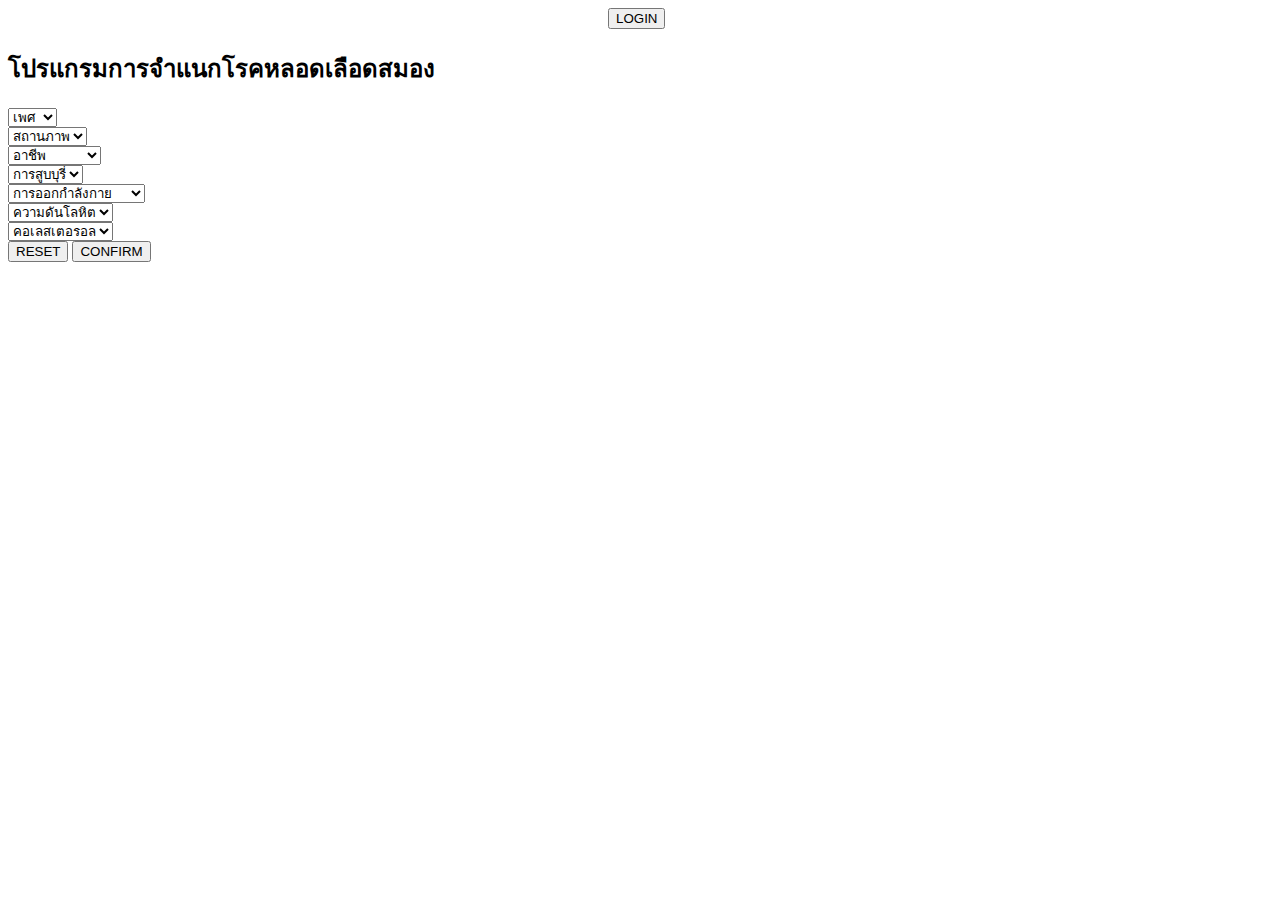
==== about.html @ 32e65096 "first commit" ====
<!DOCTYPE html>
<html lang="en">
<title>โปรแกรมการจำแนกโรคหลอดเลือดสมอง</title>

<head>
    <meta http-equiv="Content-Type" content="text/html; charset=UTF-8" />
    <meta name="viewport" content="width=device-width, initial-scale=1" />
    <meta http-equiv="X-UA-Compatible" content="IE=edge" />
    <meta name="author" content="colorlib.com">
    <link href="fonts.googleapis.com/css?family=Poppins:400,600,700" rel="stylesheet" />
    <link href="css/main.css" rel="stylesheet" />
    <link rel="preconnect" href="https://fonts.googleapis.com">
</head>

<body>
    <div class="s010">
        <form>
            <div class="inner-form">
                <div class="basic-search">
                    <div class="input-field">
                        <div class="icon-wrap">
                            <!-- <svg xmlns="http://www.w3.org/2000/svg" width="24" height="24" viewBox="0 0 24 24">
                  <path d="M15.5 14h-.79l-.28-.27C15.41 12.59 16 11.11 16 9.5 16 5.91 13.09 3 9.5 3S3 5.91 3 9.5 5.91 16 9.5 16c1.61 0 3.09-.59 4.23-1.57l.27.28v.79l5 4.99L20.49 19l-4.99-5zm-6 0C7.01 14 5 11.99 5 9.5S7.01 5 9.5 5 14 7.01 14 9.5 11.99 14 9.5 14z"></path> -->
                            </svg>
                        </div>
                    </div>
                </div>
                <div class="advance-search">
                    <div class="input-field">
                        <div class="group-btn">
                            <button formaction="index.html" class="btn-search" style="position:relative; left:600px">LOGIN</button>
                        </div>
                    </div>
                    <span class="desc"><h2>โปรแกรมการจำแนกโรคหลอดเลือดสมอง</h2></span>
                    <div class="row">
                        <div class="input-field">
                            <div class="input-select">
                                <Label for="sex"></Label>
                                <select data-trigger="" name="choices-single-defaul" id="sex">
                                  <option placeholder="" value="">เพศ</option>
                                  <option>หญิง</option>
                                  <option>ชาย</option>
                                </select>
                            </div>
                        </div>
                        <div class="input-field">
                            <div class="input-select">
                                <select data-trigger="" name="choices-single-defaul">
                    <option placeholder="" value="">สถานภาพ</option>
                    <option>โสด</option>
                    <option>สมรส</option>
                  </select>
                            </div>
                        </div>
                        <div class="input-field">
                            <div class="input-select">
                                <select data-trigger="" name="choices-single-defaul">
                    <option placeholder="" value="">อาชีพ</option>
                    <option>แพทย์</option>
                    <option>พยาบาล</option>
                    <option>ข้าราชการ</option>
                    <option>ตำรวจ</option>
                    <option>ทหาร</option>
                    <option>รับจ้างทั่วไป</option>
                    <option>ธุรกิจส่วนตัว</option>
                  </select>
                            </div>
                        </div>
                    </div>
                    <div class="row First">
                        <div class="input-field">
                            <div class="input-select">
                                <select data-trigger="" name="choices-single-defaul">
                        <option placeholder="" value="">การสูบบุรี่</option>
                        <option>สูบบุรี่</option>
                        <option>ไม่สูบบุรี่</option>
                      </select>
                            </div>
                        </div>
                        <div class="input-field">
                            <div class="input-select">
                                <select data-trigger="" name="choices-single-defaul">
                        <option placeholder="" value="">การออกกำลังกาย</option>
                        <option>ไม่เคยออกกำลังกาย</option>
                        <option>ออกกำลังกาย</option>
                      </select>
                            </div>
                        </div>
                        <div class="input-field">
                            <div class="input-select">
                                <select data-trigger="" name="choices-single-defaul">
                        <option placeholder="" value="">ความดันโลหิต</option>
                        <option>สูง</option>
                        <option>ปกติ</option>
                      </select>
                            </div>
                        </div>
                    </div>
                    <div class="row second">
                        <div class="input-field">
                            <div class="input-select">
                                <select data-trigger="" name="choices-single-defaul">
                    <option placeholder="" value="">คอเลสเตอรอล</option>
                    <option>สูง</option>
                    <option>ปกติ</option>
                  </select>
                            </div>
                        </div>
                    </div>
                    <div class="row third">
                        <div class="input-field">
                            <div class="group-btn">
                                <button class="btn-delete" id="delete">RESET</button>
                                <button class="btn-search">CONFIRM</button>
                            </div>
                        </div>
                    </div>
                </div>
            </div>
        </form>
    </div>
    <script src="js/extention/choices.js"></script>
    <script>
        const customSelects = document.querySelectorAll("select");
        const deleteBtn = document.getElementById('delete')
        const choices = new Choices('select', {
            searchEnabled: false,
            itemSelectText: '',
            removeItemButton: true,
        });
        for (let i = 0; i < customSelects.length; i++) {
            customSelects[i].addEventListener('addItem', function(event) {
                if (event.detail.value) {
                    let parent = this.parentNode.parentNode
                    parent.classList.add('valid')
                    parent.classList.remove('invalid')
                } else {
                    let parent = this.parentNode.parentNode
                    parent.classList.add('invalid')
                    parent.classList.remove('valid')
                }
            }, false);
        }
        deleteBtn.addEventListener("click", function(e) {
            e.preventDefault()
            const deleteAll = document.querySelectorAll('.choices__button')
            for (let i = 0; i < deleteAll.length; i++) {
                deleteAll[i].click();
            }
        });
    </script>
</body>

</html>
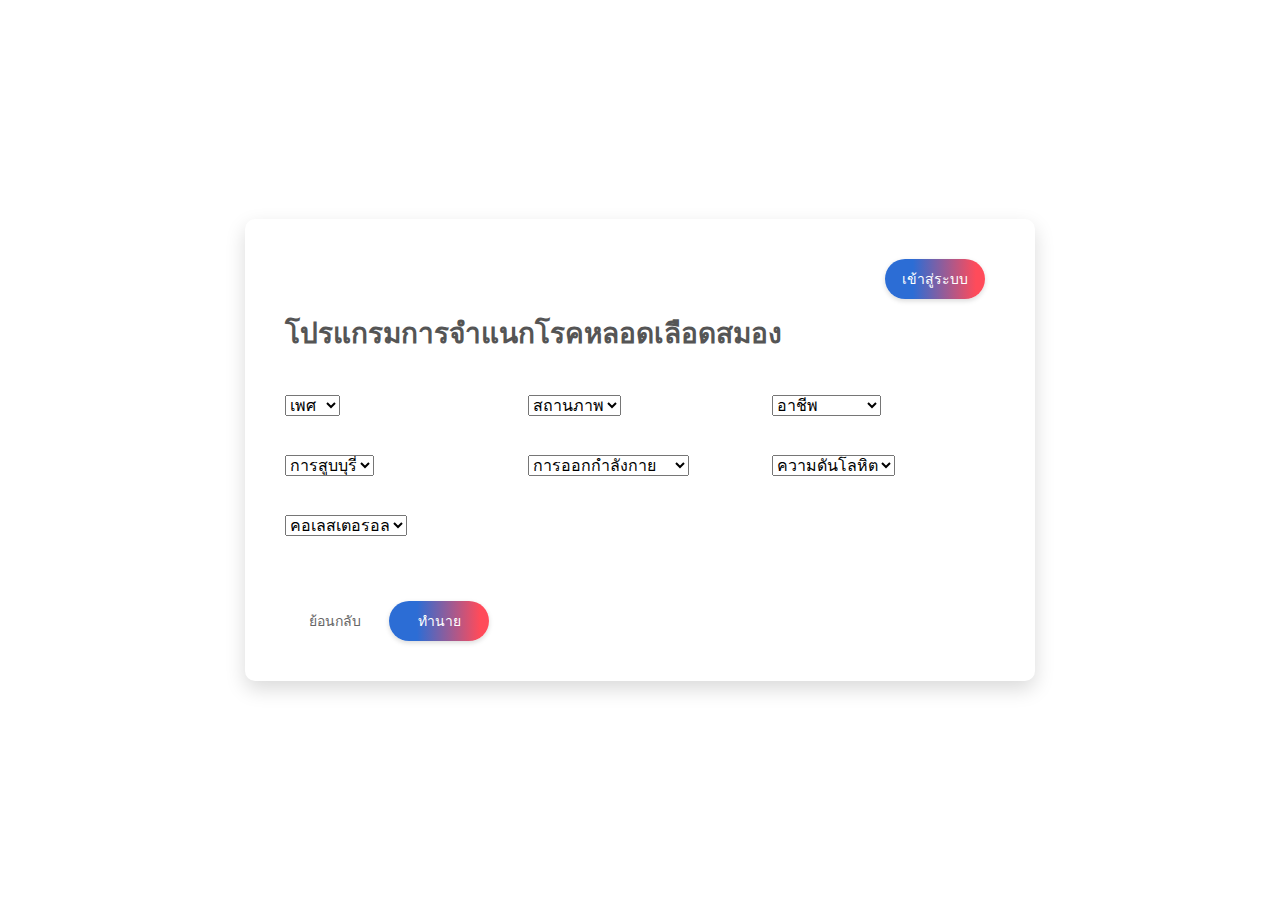
==== commit 27c00f38: "new" ====
--- a/about.html
+++ b/about.html
@@ -16,36 +16,36 @@
     <div class="s010">
         <form>
             <div class="inner-form">
-                <div class="basic-search">
+                <!-- <div class="basic-search">
                     <div class="input-field">
                         <div class="icon-wrap">
-                            <!-- <svg xmlns="http://www.w3.org/2000/svg" width="24" height="24" viewBox="0 0 24 24">
-                  <path d="M15.5 14h-.79l-.28-.27C15.41 12.59 16 11.11 16 9.5 16 5.91 13.09 3 9.5 3S3 5.91 3 9.5 5.91 16 9.5 16c1.61 0 3.09-.59 4.23-1.57l.27.28v.79l5 4.99L20.49 19l-4.99-5zm-6 0C7.01 14 5 11.99 5 9.5S7.01 5 9.5 5 14 7.01 14 9.5 11.99 14 9.5 14z"></path> -->
+                            <svg xmlns="http://www.w3.org/2000/svg" width="24" height="24" viewBox="0 0 24 24">
+                  <path d="M15.5 14h-.79l-.28-.27C15.41 12.59 16 11.11 16 9.5 16 5.91 13.09 3 9.5 3S3 5.91 3 9.5 5.91 16 9.5 16c1.61 0 3.09-.59 4.23-1.57l.27.28v.79l5 4.99L20.49 19l-4.99-5zm-6 0C7.01 14 5 11.99 5 9.5S7.01 5 9.5 5 14 7.01 14 9.5 11.99 14 9.5 14z"></path>
                             </svg>
                         </div>
                     </div>
-                </div>
+                </div> -->
                 <div class="advance-search">
                     <div class="input-field">
                         <div class="group-btn">
-                            <button formaction="index.html" class="btn-search" style="position:relative; left:600px">LOGIN</button>
+                            <button formaction="index.html" class="btn-search" style="position:relative; left:600px">เข้าสู่ระบบ</button>
                         </div>
                     </div>
-                    <span class="desc"><h2>โปรแกรมการจำแนกโรคหลอดเลือดสมอง</h2></span>
+                    <span class="desc"><h1>โปรแกรมการจำแนกโรคหลอดเลือดสมอง</h1></span>
+                    <br>
                     <div class="row">
                         <div class="input-field">
                             <div class="input-select">
-                                <Label for="sex"></Label>
-                                <select data-trigger="" name="choices-single-defaul" id="sex">
+                                <select aria-label="sex">
                                   <option placeholder="" value="">เพศ</option>
-                                  <option>หญิง</option>
-                                  <option>ชาย</option>
+                                  <option placeholder="" >หญิง</option>
+                                  <option placeholder="" >ชาย</option>
                                 </select>
                             </div>
                         </div>
                         <div class="input-field">
                             <div class="input-select">
-                                <select data-trigger="" name="choices-single-defaul">
+                                <select aria-label="status">
                     <option placeholder="" value="">สถานภาพ</option>
                     <option>โสด</option>
                     <option>สมรส</option>
@@ -54,7 +54,7 @@
                         </div>
                         <div class="input-field">
                             <div class="input-select">
-                                <select data-trigger="" name="choices-single-defaul">
+                                <select aria-label="career">
                     <option placeholder="" value="">อาชีพ</option>
                     <option>แพทย์</option>
                     <option>พยาบาล</option>
@@ -70,7 +70,7 @@
                     <div class="row First">
                         <div class="input-field">
                             <div class="input-select">
-                                <select data-trigger="" name="choices-single-defaul">
+                                <select aria-label="fag">
                         <option placeholder="" value="">การสูบบุรี่</option>
                         <option>สูบบุรี่</option>
                         <option>ไม่สูบบุรี่</option>
@@ -79,7 +79,7 @@
                         </div>
                         <div class="input-field">
                             <div class="input-select">
-                                <select data-trigger="" name="choices-single-defaul">
+                                <select aria-label="exercise">
                         <option placeholder="" value="">การออกกำลังกาย</option>
                         <option>ไม่เคยออกกำลังกาย</option>
                         <option>ออกกำลังกาย</option>
@@ -88,7 +88,7 @@
                         </div>
                         <div class="input-field">
                             <div class="input-select">
-                                <select data-trigger="" name="choices-single-defaul">
+                                <select aria-label="high-blood">>
                         <option placeholder="" value="">ความดันโลหิต</option>
                         <option>สูง</option>
                         <option>ปกติ</option>
@@ -99,7 +99,7 @@
                     <div class="row second">
                         <div class="input-field">
                             <div class="input-select">
-                                <select data-trigger="" name="choices-single-defaul">
+                                <select aria-label="cholesterol">
                     <option placeholder="" value="">คอเลสเตอรอล</option>
                     <option>สูง</option>
                     <option>ปกติ</option>
@@ -110,8 +110,8 @@
                     <div class="row third">
                         <div class="input-field">
                             <div class="group-btn">
-                                <button class="btn-delete" id="delete">RESET</button>
-                                <button class="btn-search">CONFIRM</button>
+                                <button class="btn-delete" id="delete">ย้อนกลับ</button>
+                                <button class="btn-search">ทำนาย</button>
                             </div>
                         </div>
                     </div>
--- a/css/main.css
+++ b/css/main.css
@@ -0,0 +1,1291 @@
+html {
+    line-height: 1.15;
+    /* 1 */
+    -ms-text-size-adjust: 100%;
+    /* 2 */
+    -webkit-text-size-adjust: 100%;
+    text-size-adjust: auto;
+    /* 2 */
+}
+
+
+/* Sections
+   ========================================================================== */
+
+
+/**
+ * Remove the margin in all browsers (opinionated).
+ */
+
+body {
+    margin: 0;
+}
+
+
+/**
+ * Add the correct display in IE 9-.
+ */
+
+article,
+aside,
+footer,
+header,
+nav,
+section {
+    display: block;
+}
+
+
+/**
+ * Correct the font size and margin on `h1` elements within `section` and
+ * `article` contexts in Chrome, Firefox, and Safari.
+ */
+
+h1 {
+    font-size: 2em;
+    margin: 0.67em 0;
+}
+
+
+/* Grouping content
+   ========================================================================== */
+
+
+/**
+ * Add the correct display in IE 9-.
+ * 1. Add the correct display in IE.
+ */
+
+figcaption,
+figure,
+main {
+    /* 1 */
+    display: block;
+}
+
+
+/**
+ * Add the correct margin in IE 8.
+ */
+
+figure {
+    margin: 1em 40px;
+}
+
+
+/**
+ * 1. Add the correct box sizing in Firefox.
+ * 2. Show the overflow in Edge and IE.
+ */
+
+hr {
+    box-sizing: content-box;
+    /* 1 */
+    height: 0;
+    /* 1 */
+    overflow: visible;
+    /* 2 */
+}
+
+
+/**
+ * 1. Correct the inheritance and scaling of font size in all browsers.
+ * 2. Correct the odd `em` font sizing in all browsers.
+ */
+
+pre {
+    font-family: monospace, monospace;
+    /* 1 */
+    font-size: 1em;
+    /* 2 */
+}
+
+
+/* Text-level semantics
+   ========================================================================== */
+
+
+/**
+ * 1. Remove the gray background on active links in IE 10.
+ * 2. Remove gaps in links underline in iOS 8+ and Safari 8+.
+ */
+
+a {
+    background-color: transparent;
+    /* 1 */
+    -webkit-text-decoration-skip: objects;
+    /* 2 */
+}
+
+
+/**
+ * 1. Remove the bottom border in Chrome 57- and Firefox 39-.
+ * 2. Add the correct text decoration in Chrome, Edge, IE, Opera, and Safari.
+ */
+
+abbr[title] {
+    border-bottom: none;
+    /* 1 */
+    text-decoration: underline;
+    /* 2 */
+    text-decoration: underline dotted;
+    /* 2 */
+}
+
+
+/**
+ * Prevent the duplicate application of `bolder` by the next rule in Safari 6.
+ */
+
+b,
+strong {
+    font-weight: inherit;
+}
+
+
+/**
+ * Add the correct font weight in Chrome, Edge, and Safari.
+ */
+
+b,
+strong {
+    font-weight: bolder;
+}
+
+
+/**
+ * 1. Correct the inheritance and scaling of font size in all browsers.
+ * 2. Correct the odd `em` font sizing in all browsers.
+ */
+
+code,
+kbd,
+samp {
+    font-family: monospace, monospace;
+    /* 1 */
+    font-size: 1em;
+    /* 2 */
+}
+
+
+/**
+ * Add the correct font style in Android 4.3-.
+ */
+
+dfn {
+    font-style: italic;
+}
+
+
+/**
+ * Add the correct background and color in IE 9-.
+ */
+
+mark {
+    background-color: #ff0;
+    color: #000;
+}
+
+
+/**
+ * Add the correct font size in all browsers.
+ */
+
+small {
+    font-size: 80%;
+}
+
+
+/**
+ * Prevent `sub` and `sup` elements from affecting the line height in
+ * all browsers.
+ */
+
+sub,
+sup {
+    font-size: 75%;
+    line-height: 0;
+    position: relative;
+    vertical-align: baseline;
+}
+
+sub {
+    bottom: -0.25em;
+}
+
+sup {
+    top: -0.5em;
+}
+
+
+/* Embedded content
+   ========================================================================== */
+
+
+/**
+ * Add the correct display in IE 9-.
+ */
+
+audio,
+video {
+    display: inline-block;
+}
+
+
+/**
+ * Add the correct display in iOS 4-7.
+ */
+
+audio:not([controls]) {
+    display: none;
+    height: 0;
+}
+
+
+/**
+ * Remove the border on images inside links in IE 10-.
+ */
+
+img {
+    border-style: none;
+}
+
+
+/**
+ * Hide the overflow in IE.
+ */
+
+svg:not(:root) {
+    overflow: hidden;
+}
+
+
+/* Forms
+   ========================================================================== */
+
+
+/**
+ * 1. Change the font styles in all browsers (opinionated).
+ * 2. Remove the margin in Firefox and Safari.
+ */
+
+button,
+input,
+optgroup,
+select,
+textarea {
+    font-family: sans-serif;
+    /* 1 */
+    font-size: 100%;
+    /* 1 */
+    line-height: 1.15;
+    /* 1 */
+    margin: 0;
+    /* 2 */
+}
+
+
+/**
+ * Show the overflow in IE.
+ * 1. Show the overflow in Edge.
+ */
+
+button,
+input {
+    /* 1 */
+    overflow: visible;
+}
+
+
+/**
+ * Remove the inheritance of text transform in Edge, Firefox, and IE.
+ * 1. Remove the inheritance of text transform in Firefox.
+ */
+
+button,
+select {
+    /* 1 */
+    text-transform: none;
+}
+
+
+/**
+ * 1. Prevent a WebKit bug where (2) destroys native `audio` and `video`
+ *    controls in Android 4.
+ * 2. Correct the inability to style clickable types in iOS and Safari.
+ */
+
+button,
+html [type="button"],
+[type="reset"],
+[type="submit"] {
+    -webkit-appearance: button;
+    /* 2 */
+}
+
+
+/**
+ * Remove the inner border and padding in Firefox.
+ */
+
+button::-moz-focus-inner,
+[type="button"]::-moz-focus-inner,
+[type="reset"]::-moz-focus-inner,
+[type="submit"]::-moz-focus-inner {
+    border-style: none;
+    padding: 0;
+}
+
+
+/**
+ * Restore the focus styles unset by the previous rule.
+ */
+
+button:-moz-focusring,
+[type="button"]:-moz-focusring,
+[type="reset"]:-moz-focusring,
+[type="submit"]:-moz-focusring {
+    outline: 1px dotted ButtonText;
+}
+
+
+/**
+ * Correct the padding in Firefox.
+ */
+
+fieldset {
+    padding: 0.35em 0.75em 0.625em;
+}
+
+
+/**
+ * 1. Correct the text wrapping in Edge and IE.
+ * 2. Correct the color inheritance from `fieldset` elements in IE.
+ * 3. Remove the padding so developers are not caught out when they zero out
+ *    `fieldset` elements in all browsers.
+ */
+
+legend {
+    box-sizing: border-box;
+    /* 1 */
+    color: inherit;
+    /* 2 */
+    display: table;
+    /* 1 */
+    max-width: 100%;
+    /* 1 */
+    padding: 0;
+    /* 3 */
+    white-space: normal;
+    /* 1 */
+}
+
+
+/**
+ * 1. Add the correct display in IE 9-.
+ * 2. Add the correct vertical alignment in Chrome, Firefox, and Opera.
+ */
+
+progress {
+    display: inline-block;
+    /* 1 */
+    vertical-align: baseline;
+    /* 2 */
+}
+
+
+/**
+ * Remove the default vertical scrollbar in IE.
+ */
+
+textarea {
+    overflow: auto;
+}
+
+
+/**
+ * 1. Add the correct box sizing in IE 10-.
+ * 2. Remove the padding in IE 10-.
+ */
+
+[type="checkbox"],
+[type="radio"] {
+    box-sizing: border-box;
+    /* 1 */
+    padding: 0;
+    /* 2 */
+}
+
+
+/**
+ * Correct the cursor style of increment and decrement buttons in Chrome.
+ */
+
+[type="number"]::-webkit-inner-spin-button,
+[type="number"]::-webkit-outer-spin-button {
+    height: auto;
+}
+
+
+/**
+ * 1. Correct the odd appearance in Chrome and Safari.
+ * 2. Correct the outline style in Safari.
+ */
+
+[type="search"] {
+    -webkit-appearance: textfield;
+    /* 1 */
+    outline-offset: -2px;
+    /* 2 */
+}
+
+
+/**
+ * Remove the inner padding and cancel buttons in Chrome and Safari on macOS.
+ */
+
+[type="search"]::-webkit-search-cancel-button,
+[type="search"]::-webkit-search-decoration {
+    -webkit-appearance: none;
+}
+
+
+/**
+ * 1. Correct the inability to style clickable types in iOS and Safari.
+ * 2. Change font properties to `inherit` in Safari.
+ */
+
+::-webkit-file-upload-button {
+    -webkit-appearance: button;
+    /* 1 */
+    font: inherit;
+    /* 2 */
+}
+
+
+/* Interactive
+   ========================================================================== */
+
+
+/*
+ * Add the correct display in IE 9-.
+ * 1. Add the correct display in Edge, IE, and Firefox.
+ */
+
+details,
+menu {
+    display: block;
+}
+
+
+/*
+ * Add the correct display in all browsers.
+ */
+
+summary {
+    display: list-item;
+}
+
+
+/* Scripting
+   ========================================================================== */
+
+
+/**
+ * Add the correct display in IE 9-.
+ */
+
+canvas {
+    display: inline-block;
+}
+
+
+/**
+ * Add the correct display in IE.
+ */
+
+template {
+    display: none;
+}
+
+
+/* Hidden
+   ========================================================================== */
+
+
+/**
+ * Add the correct display in IE 10-.
+ */
+
+[hidden] {
+    display: none;
+}
+
+html {
+    height: 100%;
+}
+
+fieldset {
+    margin: 0;
+    padding: 0;
+    -webkit-margin-start: 0;
+    -webkit-margin-end: 0;
+    -webkit-padding-before: 0;
+    -webkit-padding-start: 0;
+    -webkit-padding-end: 0;
+    -webkit-padding-after: 0;
+    border: 0;
+}
+
+legend {
+    margin: 0;
+    padding: 0;
+    display: block;
+    -webkit-padding-start: 0;
+    -webkit-padding-end: 0;
+}
+
+
+/*===============================
+=            Choices            =
+===============================*/
+
+.choices {
+    position: relative;
+    margin-bottom: 24px;
+    font-size: 16px;
+}
+
+.choices:focus {
+    outline: none;
+}
+
+.choices:last-child {
+    margin-bottom: 0;
+}
+
+.choices.is-disabled .choices__inner,
+.choices.is-disabled .choices__input {
+    background-color: #EAEAEA;
+    cursor: not-allowed;
+    -webkit-user-select: none;
+    -moz-user-select: none;
+    -ms-user-select: none;
+    user-select: none;
+}
+
+.choices.is-disabled .choices__item {
+    cursor: not-allowed;
+}
+
+.choices[data-type*="select-one"] {
+    cursor: pointer;
+}
+
+.choices[data-type*="select-one"] .choices__inner {
+    padding-bottom: 7.5px;
+}
+
+.choices[data-type*="select-one"] .choices__input {
+    display: block;
+    width: 100%;
+    padding: 10px;
+    border-bottom: 1px solid #DDDDDD;
+    background-color: #FFFFFF;
+    margin: 0;
+}
+
+.choices[data-type*="select-one"] .choices__button {
+    background-image: url("../../icons/cross-inverse.svg");
+    padding: 0;
+    background-size: 8px;
+    height: 100%;
+    position: absolute;
+    top: 50%;
+    right: 0;
+    margin-top: -10px;
+    margin-right: 25px;
+    height: 20px;
+    width: 20px;
+    border-radius: 10em;
+    opacity: .5;
+}
+
+.choices[data-type*="select-one"] .choices__button:hover,
+.choices[data-type*="select-one"] .choices__button:focus {
+    opacity: 1;
+}
+
+.choices[data-type*="select-one"] .choices__button:focus {
+    box-shadow: 0px 0px 0px 2px #00BCD4;
+}
+
+.choices[data-type*="select-one"]:after {
+    content: "";
+    height: 0;
+    width: 0;
+    border-style: solid;
+    border-color: #333333 transparent transparent transparent;
+    border-width: 5px;
+    position: absolute;
+    right: 11.5px;
+    top: 50%;
+    margin-top: -2.5px;
+    pointer-events: none;
+}
+
+.choices[data-type*="select-one"].is-open:after {
+    border-color: transparent transparent #333333 transparent;
+    margin-top: -7.5px;
+}
+
+.choices[data-type*="select-one"][dir="rtl"]:after {
+    left: 11.5px;
+    right: auto;
+}
+
+.choices[data-type*="select-one"][dir="rtl"] .choices__button {
+    right: auto;
+    left: 0;
+    margin-left: 25px;
+    margin-right: 0;
+}
+
+.choices[data-type*="select-multiple"] .choices__inner,
+.choices[data-type*="text"] .choices__inner {
+    cursor: text;
+}
+
+.choices[data-type*="select-multiple"] .choices__button,
+.choices[data-type*="text"] .choices__button {
+    position: relative;
+    display: inline-block;
+    margin-top: 0;
+    margin-right: -4px;
+    margin-bottom: 0;
+    margin-left: 8px;
+    padding-left: 16px;
+    border-left: 1px solid #008fa1;
+    background-image: url("../../icons/cross.svg");
+    background-size: 8px;
+    width: 8px;
+    line-height: 1;
+    opacity: .75;
+}
+
+.choices[data-type*="select-multiple"] .choices__button:hover,
+.choices[data-type*="select-multiple"] .choices__button:focus,
+.choices[data-type*="text"] .choices__button:hover,
+.choices[data-type*="text"] .choices__button:focus {
+    opacity: 1;
+}
+
+.choices__inner {
+    display: inline-block;
+    vertical-align: top;
+    width: 100%;
+    background-color: #f9f9f9;
+    padding: 7.5px 7.5px 3.75px;
+    border: 1px solid #DDDDDD;
+    border-radius: 2.5px;
+    font-size: 14px;
+    min-height: 44px;
+    overflow: hidden;
+}
+
+.is-focused .choices__inner,
+.is-open .choices__inner {
+    border-color: #b7b7b7;
+}
+
+.is-open .choices__inner {
+    border-radius: 2.5px 2.5px 0 0;
+}
+
+.is-flipped.is-open .choices__inner {
+    border-radius: 0 0 2.5px 2.5px;
+}
+
+.choices__list {
+    margin: 0;
+    padding-left: 0;
+    list-style: none;
+}
+
+.choices__list--single {
+    display: inline-block;
+    padding: 4px 16px 4px 4px;
+    width: 100%;
+}
+
+[dir="rtl"] .choices__list--single {
+    padding-right: 4px;
+    padding-left: 16px;
+}
+
+.choices__list--single .choices__item {
+    width: 100%;
+}
+
+.choices__list--multiple {
+    display: inline;
+}
+
+.choices__list--multiple .choices__item {
+    display: inline-block;
+    vertical-align: middle;
+    border-radius: 20px;
+    padding: 4px 10px;
+    font-size: 12px;
+    font-weight: 500;
+    margin-right: 3.75px;
+    margin-bottom: 3.75px;
+    background-color: #00BCD4;
+    border: 1px solid #00a5bb;
+    color: #FFFFFF;
+    word-break: break-all;
+}
+
+.choices__list--multiple .choices__item[data-deletable] {
+    padding-right: 5px;
+}
+
+[dir="rtl"] .choices__list--multiple .choices__item {
+    margin-right: 0;
+    margin-left: 3.75px;
+}
+
+.choices__list--multiple .choices__item.is-highlighted {
+    background-color: #00a5bb;
+    border: 1px solid #008fa1;
+}
+
+.is-disabled .choices__list--multiple .choices__item {
+    background-color: #aaaaaa;
+    border: 1px solid #919191;
+}
+
+.choices__list--dropdown {
+    display: none;
+    z-index: 1;
+    position: absolute;
+    width: 100%;
+    background-color: #FFFFFF;
+    border: 1px solid #DDDDDD;
+    top: 100%;
+    margin-top: -1px;
+    border-bottom-left-radius: 2.5px;
+    border-bottom-right-radius: 2.5px;
+    overflow: hidden;
+    word-break: break-all;
+}
+
+.choices__list--dropdown.is-active {
+    display: block;
+}
+
+.is-open .choices__list--dropdown {
+    border-color: #b7b7b7;
+}
+
+.is-flipped .choices__list--dropdown {
+    top: auto;
+    bottom: 100%;
+    margin-top: 0;
+    margin-bottom: -1px;
+    border-radius: .25rem .25rem 0 0;
+}
+
+.choices__list--dropdown .choices__list {
+    position: relative;
+    max-height: 300px;
+    overflow: auto;
+    -webkit-overflow-scrolling: touch;
+    will-change: scroll-position;
+}
+
+.choices__list--dropdown .choices__item {
+    position: relative;
+    padding: 10px;
+    font-size: 14px;
+}
+
+[dir="rtl"] .choices__list--dropdown .choices__item {
+    text-align: right;
+}
+
+@media (min-width: 640px) {
+    .choices__list--dropdown .choices__item--selectable {
+        padding-right: 100px;
+    }
+    .choices__list--dropdown .choices__item--selectable:after {
+        content: attr(data-select-text);
+        font-size: 12px;
+        opacity: 0;
+        position: absolute;
+        right: 10px;
+        top: 50%;
+        transform: translateY(-50%);
+    }
+    [dir="rtl"] .choices__list--dropdown .choices__item--selectable {
+        text-align: right;
+        padding-left: 100px;
+        padding-right: 10px;
+    }
+    [dir="rtl"] .choices__list--dropdown .choices__item--selectable:after {
+        right: auto;
+        left: 10px;
+    }
+}
+
+.choices__list--dropdown .choices__item--selectable.is-highlighted {
+    background-color: #f2f2f2;
+}
+
+.choices__list--dropdown .choices__item--selectable.is-highlighted:after {
+    opacity: .5;
+}
+
+.choices__item {
+    cursor: default;
+}
+
+.choices__item--selectable {
+    cursor: pointer;
+}
+
+.choices__item--disabled {
+    cursor: not-allowed;
+    -webkit-user-select: none;
+    -moz-user-select: none;
+    -ms-user-select: none;
+    user-select: none;
+    opacity: .5;
+}
+
+.choices__heading {
+    font-weight: 600;
+    font-size: 12px;
+    padding: 10px;
+    border-bottom: 1px solid #f7f7f7;
+    color: gray;
+}
+
+.choices__button {
+    text-indent: -9999px;
+    -webkit-appearance: none;
+    -moz-appearance: none;
+    appearance: none;
+    border: 0;
+    background-color: transparent;
+    background-repeat: no-repeat;
+    background-position: center;
+    cursor: pointer;
+}
+
+.choices__button:focus {
+    outline: none;
+}
+
+.choices__input {
+    display: inline-block;
+    vertical-align: baseline;
+    background-color: #f9f9f9;
+    font-size: 14px;
+    margin-bottom: 5px;
+    border: 0;
+    border-radius: 0;
+    max-width: 100%;
+    padding: 4px 0 4px 2px;
+}
+
+.choices__input:focus {
+    outline: 0;
+}
+
+[dir="rtl"] .choices__input {
+    padding-right: 2px;
+    padding-left: 0;
+}
+
+.choices__placeholder {
+    opacity: .5;
+}
+
+
+/*=====  End of Choices  ======*/
+
+* {
+    box-sizing: border-box;
+}
+
+.s010 {
+    min-height: 100vh;
+    display: -ms-flexbox;
+    display: flex;
+    -ms-flex-pack: center;
+    justify-content: center;
+    -ms-flex-align: center;
+    align-items: center;
+    background-image: url('https://ordinaryfaith.net/wp-content/uploads/2016/03/Gray-plain-website-background.jpg');
+    background-repeat: no-repeat;
+    background-size: cover;
+    padding: 15px;
+    font-family: 'Lato', sans-serif;
+}
+
+.s010 form {
+    width: 100%;
+    max-width: 790px;
+    margin: 0;
+}
+
+.s010 form .inner-form {
+    width: 100%;
+}
+
+.s010 form .inner-form .input-field {
+    position: relative;
+}
+
+.s010 form .inner-form .input-field input {
+    height: 100%;
+    border: 0;
+    display: block;
+    width: 100%;
+    padding: 10px 32px 10px 70px;
+    font-size: 18px;
+    height: 70px;
+    color: #fff;
+    background: linear-gradient(to right, #2c6dd5 0%, #2c6dd5 28%, #ff4b5a 91%, #ff4b5a 100%);
+    font-family: 'Lato', sans-serif;
+}
+
+.s010 form .inner-form .input-field input.placeholder {
+    color: #fff;
+    font-size: 18px;
+    font-weight: 400;
+}
+
+.s010 form .inner-form .input-field input:-moz-placeholder {
+    color: #fff;
+    font-size: 18px;
+    font-weight: 400;
+}
+
+.s010 form .inner-form .input-field input::-webkit-input-placeholder {
+    color: #fff;
+    font-size: 18px;
+    font-weight: 400;
+}
+
+.s010 form .inner-form .input-field input:hover,
+.s010 form .inner-form .input-field input:focus {
+    box-shadow: none;
+    outline: 0;
+}
+
+.s010 form .inner-form .input-field .btn-search {
+    min-width: 100px;
+    height: 40px;
+    padding: 0 15px;
+    background: linear-gradient(to right, #2c6dd5 0%, #2c6dd5 28%, #ff4b5a 91%, #ff4b5a 100%);
+    white-space: nowrap;
+    border-radius: 20px;
+    font-size: 14px;
+    color: #fff;
+    transition: all .2s ease-out, color .2s ease-out;
+    border: 0;
+    cursor: pointer;
+    font-weight: 400;
+    box-shadow: 0px 2px 5px 0px rgba(0, 0, 0, 0.15);
+    z-index: 0;
+    position: relative;
+}
+
+.s010 form .inner-form .input-field .btn-search:before {
+    border-radius: inherit;
+    background: linear-gradient(45deg, #ff4b5a 0%, #ff4b5a 28%, #2c6dd5 91%, #2c6dd5 100%);
+    content: '';
+    display: block;
+    height: 100%;
+    position: absolute;
+    top: 0;
+    left: 0;
+    opacity: 0;
+    width: 100%;
+    z-index: -1;
+    transition: all .2s ease-out, color .2s ease-out;
+}
+
+.s010 form .inner-form .input-field .btn-search:hover::before {
+    opacity: 1;
+}
+
+.s010 form .inner-form .input-field .btn-search:focus {
+    outline: 0;
+    box-shadow: none;
+}
+
+.s010 form .inner-form .input-field .btn-delete {
+    min-width: 100px;
+    height: 40px;
+    padding: 0 15px;
+    background: transparent;
+    white-space: nowrap;
+    border-radius: 0;
+    font-size: 14px;
+    color: #666;
+    transition: all .2s ease-out, color .2s ease-out;
+    border: 0;
+    cursor: pointer;
+    font-weight: 400;
+}
+
+.s010 form .inner-form .input-field .btn-delete:hover,
+.s010 form .inner-form .input-field .btn-delete:focus {
+    color: #000;
+    outline: 0;
+    box-shadow: none;
+}
+
+.s010 form .inner-form .basic-search {
+    box-shadow: 0px 8px 20px 0px rgba(0, 0, 0, 0.15);
+    overflow: hidden;
+    border-radius: 34px;
+    margin-bottom: 5px;
+}
+
+.s010 form .inner-form .basic-search .input-field {
+    width: 100%;
+}
+
+.s010 form .inner-form .basic-search .input-field input {
+    padding: 10px 80px 10px 40px;
+}
+
+.s010 form .inner-form .basic-search .input-field .icon-wrap {
+    position: absolute;
+    top: 0;
+    right: 0;
+    display: -ms-flexbox;
+    display: flex;
+    -ms-flex-align: center;
+    align-items: center;
+    width: 60px;
+    height: 100%;
+}
+
+.s010 form .inner-form .basic-search .input-field .icon-wrap svg {
+    width: 34px;
+    height: 34px;
+    fill: #fff;
+}
+
+.s010 form .inner-form .advance-search {
+    background: #fff;
+    padding: 40px;
+    box-shadow: 0px 8px 20px 0px rgba(0, 0, 0, 0.15);
+    border-radius: 10px;
+}
+
+.s010 form .inner-form .advance-search .desc {
+    font-size: 14px;
+    font-family: 'Mali', cursive;
+    color: #555;
+    display: block;
+    margin-bottom: 26px;
+}
+
+.s010 form .inner-form .advance-search .row {
+    display: -ms-flexbox;
+    display: flex;
+    -ms-flex-pack: justify;
+    justify-content: space-between;
+    -ms-flex-align: center;
+    align-items: center;
+    margin-bottom: 20px;
+}
+
+.s010 form .inner-form .advance-search .row.First {
+    margin-bottom: 20px;
+}
+
+.s010 form .inner-form .advance-search .row.second {
+    margin-bottom: 46px;
+}
+
+.s010 form .inner-form .advance-search .row.third {
+    margin-bottom: 0;
+}
+
+.s010 form .inner-form .advance-search .row.third .input-field {
+    width: 100%;
+    display: -ms-flexbox;
+    display: flex;
+    -ms-flex-pack: justify;
+    justify-content: space-between;
+    -ms-flex-align: center;
+    align-items: center;
+}
+
+.s010 form .inner-form .advance-search .row.third .input-field .result-count {
+    display: -ms-flexbox;
+    display: flex;
+    -ms-flex-pack: start;
+    justify-content: flex-start;
+    -ms-flex-align: center;
+    align-items: center;
+    width: 110px;
+    color: #999;
+    font-size: 14px;
+}
+
+.s010 form .inner-form .advance-search .row.third .input-field .result-count span {
+    color: #333;
+    padding-right: 5px;
+}
+
+.s010 form .inner-form .advance-search .input-field {
+    width: calc((100% - 40px) / 3);
+}
+
+.s010 form .inner-form .advance-search .input-select {
+    height: 40px;
+}
+
+.s010 form .inner-form .advance-search .choices__inner {
+    background: #ccc;
+    border-radius: 20px;
+    border: 0;
+    border: 0;
+    height: 100%;
+    color: #fff;
+    display: -ms-flexbox;
+    display: flex;
+    -ms-flex-align: center;
+    align-items: center;
+    padding: 0;
+    padding-right: 30px;
+    font-size: 14px;
+    min-height: 40px;
+}
+
+.s010 form .inner-form .advance-search .choices__inner .choices__list.choices__list--single {
+    display: -ms-flexbox;
+    display: flex;
+    padding: 5px 18px;
+    -ms-flex-align: center;
+    align-items: center;
+    height: 100%;
+}
+
+.s010 form .inner-form .advance-search .choices__inner .choices__item.choices__item--selectable.choices__placeholder {
+    display: -ms-flexbox;
+    display: flex;
+    -ms-flex-align: center;
+    align-items: center;
+    height: 100%;
+    opacity: 1;
+    color: #333;
+}
+
+.s010 form .inner-form .advance-search .choices__inner .choices__list--single .choices__item {
+    display: -ms-flexbox;
+    display: flex;
+    -ms-flex-align: center;
+    align-items: center;
+    height: 100%;
+    color: #fff;
+}
+
+.s010 form .inner-form .advance-search .choices__list.choices__list--dropdown {
+    border: 0;
+    background: #333;
+    padding: 10px 18px 20px 18px;
+    margin-top: 3px;
+    border-radius: 10px;
+    box-shadow: 0px 2px 5px 0px rgba(0, 0, 0, 0.15);
+}
+
+.s010 form .inner-form .advance-search .choices__list.choices__list--dropdown .choices__item--selectable {
+    padding-right: 0;
+}
+
+.s010 form .inner-form .advance-search .choices__list--dropdown .choices__item--selectable.is-highlighted {
+    background: transparent;
+    color: #fff;
+}
+
+.s010 form .inner-form .advance-search .choices__list--dropdown .choices__item {
+    color: #ccc;
+    min-height: 20px;
+    padding: 8px 0;
+}
+
+.s010 form .inner-form .advance-search .choices[data-type*="select-one"]:after {
+    border: 0;
+    width: 32px;
+    height: 32px;
+    margin: 0;
+    transform: none;
+    opacity: 1;
+    right: 15px;
+    top: 4px;
+    background-size: 18px 18px;
+    background-position: right center;
+    background-image: url("data:image/svg+xml;charset=UTF-8,%3csvg fill='%23999' xmlns='http://www.w3.org/2000/svg' width='24' height='24' viewBox='0 0 24 24'%3e%3cpath d='M16.59 8.59L12 13.17 7.41 8.59 6 10l6 6 6-6z'/%3e%3c/svg%3e");
+    background-repeat: no-repeat;
+}
+
+.s010 form .inner-form .advance-search .choices[data-type*="select-one"].is-open:after {
+    background-image: url("data:image/svg+xml;charset=UTF-8,%3csvg fill='%23999' xmlns='http://www.w3.org/2000/svg' width='24' height='24' viewBox='0 0 24 24'%3e%3cpath d='M12 8l-6 6 1.41 1.41L12 10.83l4.59 4.58L18 14z'/%3e%3c/svg%3e");
+}
+
+.s010 form .inner-form .advance-search .choices[data-type*="select-one"] .choices__button {
+    display: none;
+    -webkit-user-select: none;
+    -moz-user-select: none;
+    -ms-user-select: none;
+    user-select: none;
+}
+
+.s010 form .inner-form .advance-search .choices.valid .choices__inner {
+    background: linear-gradient(to right, #2c6dd5 0%, #2c6dd5 28%, #ff4b5a 91%, #ff4b5a 100%);
+}
+
+.s010 form .inner-form .advance-search .choices.valid:after {
+    background-image: url("data:image/svg+xml;charset=UTF-8,%3csvg fill='%23fff' xmlns='http://www.w3.org/2000/svg' width='24' height='24' viewBox='0 0 24 24'%3e%3cpath d='M16.59 8.59L12 13.17 7.41 8.59 6 10l6 6 6-6z'/%3e%3c/svg%3e");
+}
+
+.s010 form .inner-form .advance-search .choices.valid.is-open:after {
+    background-image: url("data:image/svg+xml;charset=UTF-8,%3csvg fill='%23fff' xmlns='http://www.w3.org/2000/svg' width='24' height='24' viewBox='0 0 24 24'%3e%3cpath d='M12 8l-6 6 1.41 1.41L12 10.83l4.59 4.58L18 14z'/%3e%3c/svg%3e");
+}
+
+@media screen and (max-width: 767px) {
+    .s010 form .inner-form .basic-search .input-field input {
+        padding: 10px 110px 10px 30px;
+    }
+    .s010 form .inner-form .basic-search .input-field .icon-wrap {
+        width: 80px;
+        -ms-flex-pack: center;
+        justify-content: center;
+    }
+    .s010 form .inner-form .basic-search .input-field .icon-wrap svg {
+        width: 30px;
+        height: 30px;
+    }
+    .s010 form .inner-form .advance-search {
+        padding: 40px 15px;
+    }
+    .s010 form .inner-form .advance-search .row {
+        display: block;
+    }
+    .s010 form .inner-form .advance-search .input-field {
+        width: 100%;
+        margin-bottom: 20px;
+    }
+}
+
+
+/*# sourceMappingURL=Searchs_010.css.map */